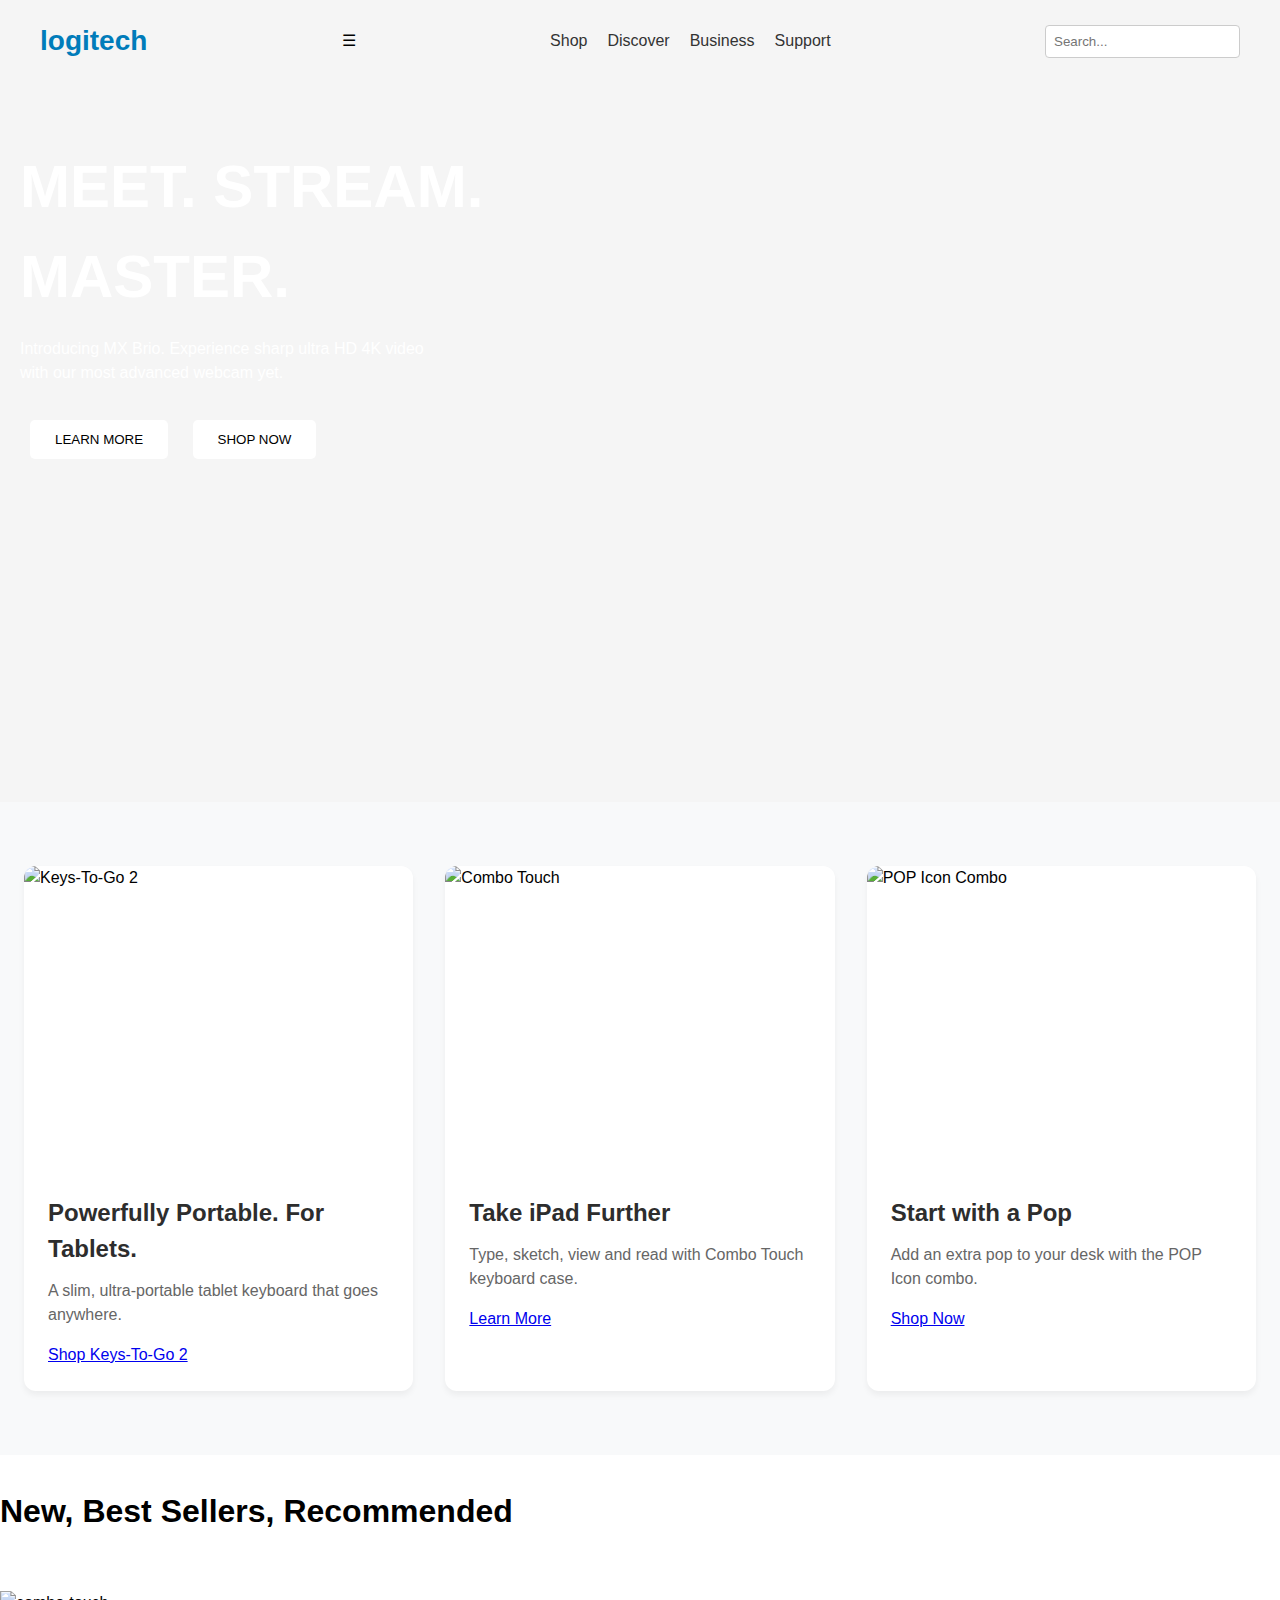
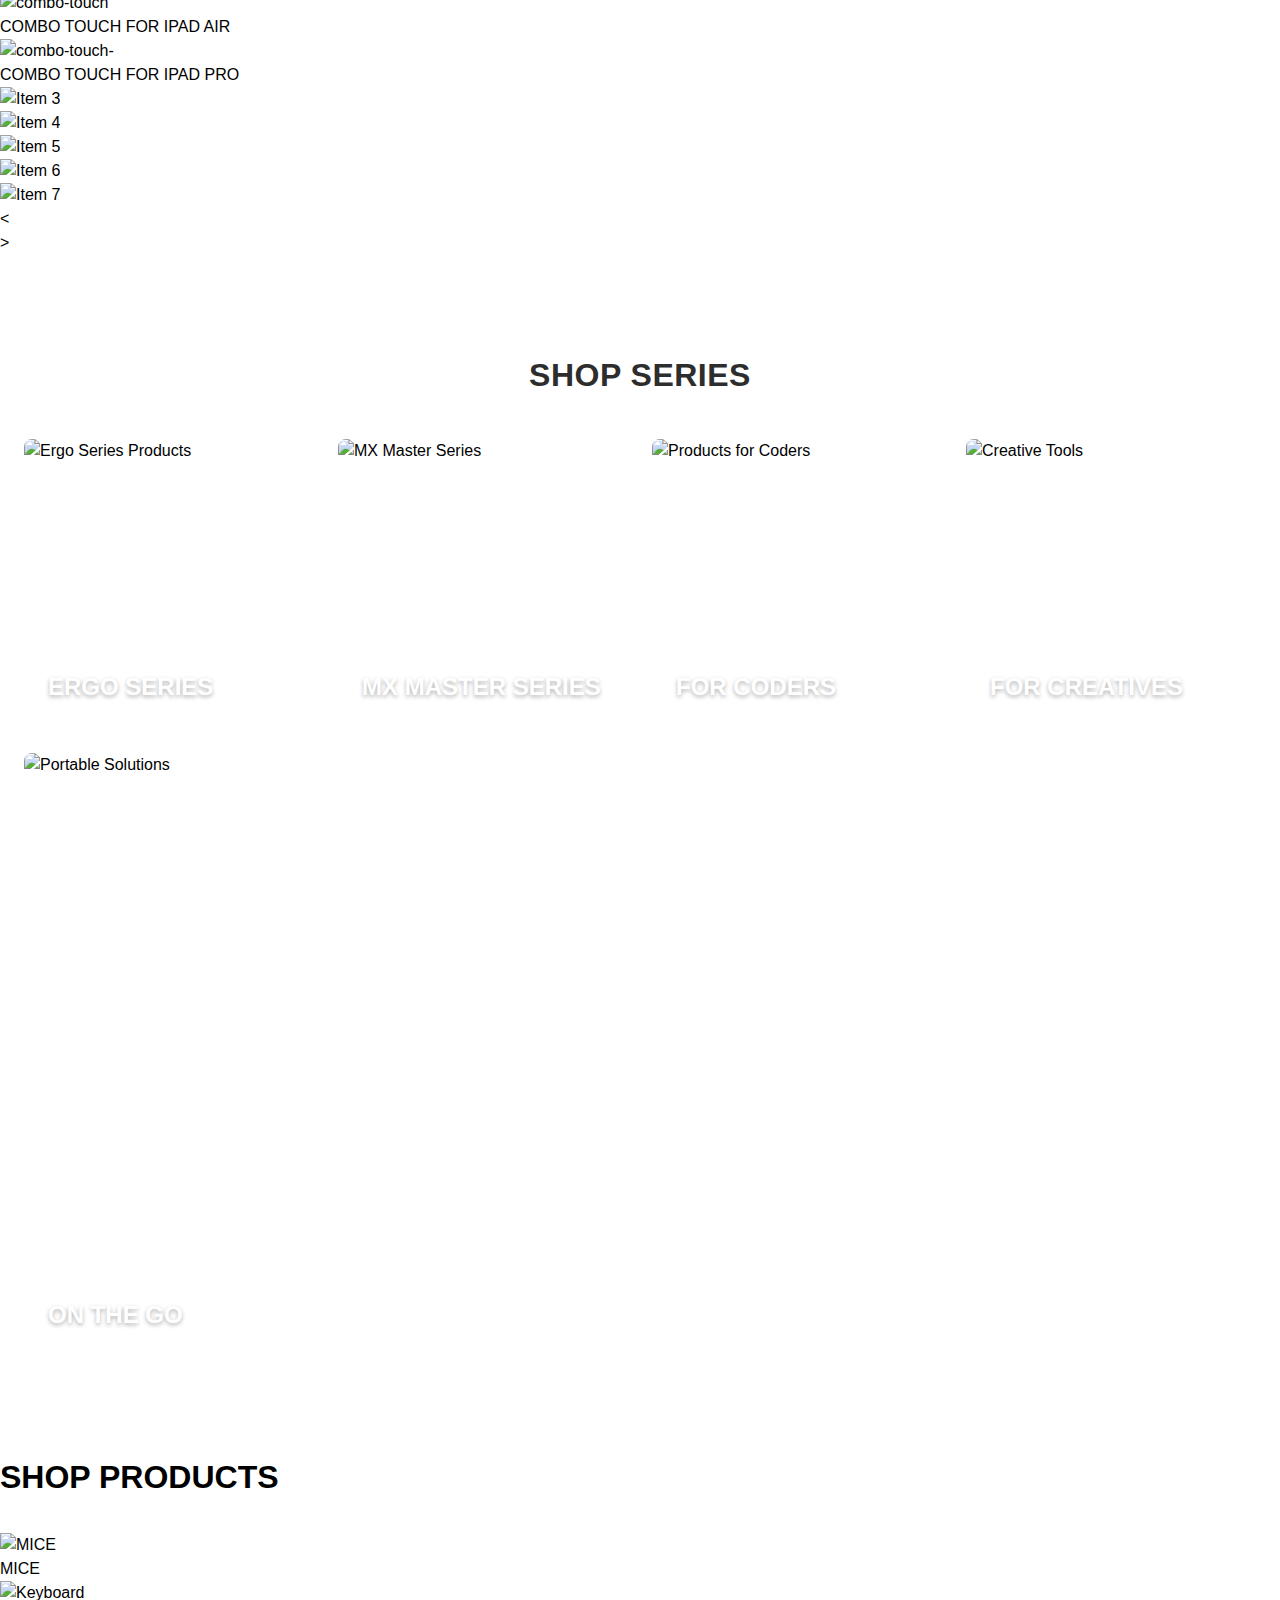
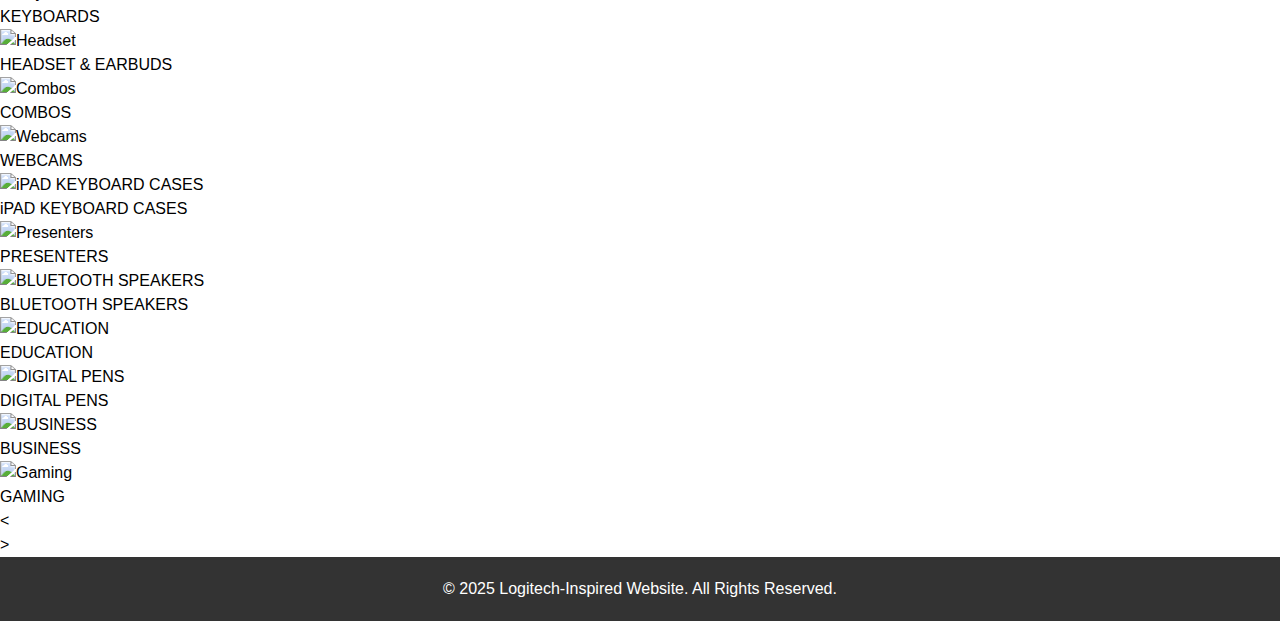
==== task_1.html @ 25898914 "Add files via upload" ====
<!DOCTYPE html>
<html lang="en">
<head>
    <meta charset="UTF-8">
    <meta name="viewport" content="width=device-width, initial-scale=1.0">
    <title>Logitech-Inspired Website</title>
    <link rel="stylesheet" href="task_1.css">
</head>
<body>

    <header>
        <div class="topmost">

        </div>
        <nav>
            <div class="logo">logitech</div>
            <div class="hamburger" id="hamburger-menu">
                <span>&#9776;</span>
            </div>
            <ul id="nav-links">
                <li><a href="#">Shop</a></li>
                <li><a href="#">Discover</a></li>
                <li><a href="#">Business</a></li>
                <li><a href="#">Support</a></li>
            </ul>
            <input type="text" placeholder="Search...">
        </nav>
        <div class="hero">
            <h1>MEET. STREAM.<br> MASTER.</h1>
            <p>Introducing MX Brio. Experience sharp ultra HD 4K video <br> with our most advanced webcam yet.</p>
            <button>LEARN MORE</button>
            <button>SHOP NOW</button>
        </div>
    </header>

    <section class="featured">
        <div class="featured-container">
            <div class="featured-grid">
                <!-- Item 1 -->
                <div class="featured-card">
                    <div class="featured-image">
                        <img src="https://resource.logitech.com/w_389,c_lfill,ar_1:1,q_auto,f_auto,dpr_2.0/d_transparent.gif/content/dam/logitech/en/homepage/keys-to-go-2-hpb-secondary.jpg?v=1" alt="Keys-To-Go 2">
                    </div>
                    <div class="featured-content">
                        <h2>Powerfully Portable. For Tablets.</h2>
                        <p>A slim, ultra-portable tablet keyboard that goes anywhere.</p>
                        <a href="https://www.logitech.com/en-in/products/tablet-keyboards/keys-to-go2-universal.html" target="_blank">Shop Keys-To-Go 2</a>
                    </div>
                </div>
    
                <!-- Item 2 -->
                <div class="featured-card">
                    <div class="featured-image">
                        <img src="https://resource.logitech.com/w_389,c_lfill,ar_1:1,q_auto,f_auto,dpr_2.0/d_transparent.gif/content/dam/logitech/en/homepage/combo-touch-ipad-air-12.9-inch-hpb-desktop1.jpg?v=1" alt="Combo Touch">
                    </div>
                    <div class="featured-content">
                        <h2>Take iPad Further</h2>
                        <p>Type, sketch, view and read with Combo Touch keyboard case.</p>
                        <a href="https://www.logitech.com/en-in/products/ipad-keyboards/combo-touch-ipad-learn.html" target="_blank">Learn More</a>
                    </div>
                </div>
    
                <!-- Item 3 -->
                <div class="featured-card">
                    <div class="featured-image">
                        <img src="https://resource.logitech.com/w_389,c_lfill,ar_1:1,q_auto,f_auto,dpr_2.0/d_transparent.gif/content/dam/logitech/en/homepage/pop-icon-hpb-secondary.jpg?v=1" alt="POP Icon Combo">
                    </div>
                    <div class="featured-content">
                        <h2>Start with a Pop</h2>
                        <p>Add an extra pop to your desk with the POP Icon combo.</p>
                        <a href="https://www.logitech.com/en-in/products/combos/pop-icon-combo.html" target="_blank">Shop Now</a>
                    </div>
                </div>
            </div>
        </div>
    </section>

    <section class="carousel">
        <h2>New, Best Sellers, Recommended</h2>
        <br>
        <div class="carousel-container">
            <div class="slider">
                <div class="slide"><img src="https://resource.logitech.com/w_350,c_fit,q_auto,f_auto,dpr_2.0/d_transparent.gif/content/dam/logitech/en/products/mobility/combo-touch-for-ipad-air/gallery/us-int-combo-touch-ipad-air-11-inch-gallery1.png" alt="combo-touch"><p>COMBO TOUCH FOR IPAD AIR</p></div>
                <div class="slide"><img src="https://resource.logitech.com/w_350,c_fit,q_auto,f_auto,dpr_2.0/d_transparent.gif/content/dam/logitech/en/products/mobility/combo-touch-for-ipad-pro/gallery/combo-touch-ipad-pro-11-inch-gallery2.png" alt="combo-touch-"><p>COMBO TOUCH FOR IPAD PRO</p></div>
                <div class="slide"><img src="images/item3.webp" alt="Item 3"></div>
                <div class="slide"><img src="images/item3.webp" alt="Item 4"></div>
                <div class="slide"><img src="images/item3.webp" alt="Item 5"></div>
                <div class="slide"><img src="images/item3.webp" alt="Item 6"></div>
                <div class="slide"><img src="images/item3.webp" alt="Item 7"></div>
            </div>
        </div>
        <!-- Arrows for Carousel - Now positioned below the carousel -->
        <div class="carousel-arrows">
            <div id="prev-arrow-carousel" class="arrow">&lt;</div>
            <div id="next-arrow-carousel" class="arrow">&gt;</div>
        </div>
    </section>

    <section class="shop-series">
        <div class="series-container">
            <h2 class="section-heading">SHOP SERIES</h2>
            
            <div class="series-grid">
                <!-- Ergo Series -->
                <article class="series-card">
                    <div class="card-image">
                        <img src="https://resource.logitech.com/w_440,h_371,c_lfill,q_auto,f_auto,dpr_2.0/content/dam/logitech/en/homepage/product-grid/2024-update/ergo-series-horizontal-gallery-desktop-a.jpg?v=1" alt="Ergo Series Products" loading="lazy">
                        <div class="series-content">
                            <h3 class="series-title">ERGO SERIES</h3>
                        </div>
                    </div>
                </article>
    
                <!-- MX Master Series -->
                <article class="series-card">
                    <div class="card-image">
                        <img src="https://resource.logitech.com/w_440,h_371,c_lfill,q_auto,f_auto,dpr_2.0/content/dam/logitech/en/homepage/product-grid/2024-update/mx-master-series-vertical-gallery-desktop-b.jpg?v=1" alt="MX Master Series" loading="lazy">
                        <div class="series-content">
                            <h3 class="series-title">MX MASTER SERIES</h3>
                        </div>
                    </div>
                </article>
    
                <!-- For Coders -->
                <article class="series-card">
                    <div class="card-image">
                        <img src="https://resource.logitech.com/w_440,h_371,c_lfill,q_auto,f_auto,dpr_2.0/content/dam/logitech/en/homepage/product-grid/2024-update/mx-for-coders-vertical-gallery-desktop-d.jpg?v=1" alt="Products for Coders" loading="lazy">
                        <div class="series-content">
                            <h3 class="series-title">FOR CODERS</h3>
                        </div>
                    </div>
                </article>
    
                <!-- For Creatives -->
                <article class="series-card">
                    <div class="card-image">
                        <img src="https://resource.logitech.com/w_440,h_371,c_lfill,q_auto,f_auto,dpr_2.0/content/dam/logitech/en/homepage/product-grid/2024-update/mx-for-creatives-horizontal-gallery-desktop-f.jpg?v=1" alt="Creative Tools" loading="lazy">
                        <div class="series-content">
                            <h3 class="series-title">FOR CREATIVES</h3>
                        </div>
                    </div>
                </article>
    
                <!-- On The Go -->
                <article class="series-card wide-card">
                    <div class="card-image">
                        <img src="https://resource.logitech.com/w_880,h_371,c_lfill,q_auto,f_auto,dpr_2.0/content/dam/logitech/en/homepage/product-grid/2024-update/on-the-go-horizontal-gallery-desktop-e.jpg?v=1" alt="Portable Solutions" loading="lazy">
                        <div class="series-content">
                            <h3 class="series-title">ON THE GO</h3>
                        </div>
                    </div>
                </article>
            </div>
        </div>
    </section> 

    <section class="shop-products">
        <h2>SHOP PRODUCTS</h2>
        <div class="product-grid">
            <div class="product">
                <img src="https://resource.logitech.com/w_440,h_495,c_lfill,q_auto,f_auto,dpr_2.0/content/dam/logitech/en/homepage/product-grid/2024-update/mice-vertical-gallery-desktop-2-a.jpg?v=1" alt="MICE">
                <p>MICE</p>
            </div>
            <div class="product">
                <img src="https://resource.logitech.com/w_440,h_248,c_lfill,q_auto,f_auto,dpr_2.0/content/dam/logitech/en/homepage/product-grid/2024-update/keyboards-horizontal-gallery-desktop-2-c.jpg?v=1" alt="Keyboard">
                <p>KEYBOARDS</p>
            </div>
            <div class="product">
                <img src="https://resource.logitech.com/w_440,h_495,c_lfill,q_auto,f_auto,dpr_2.0/content/dam/logitech/en/homepage/product-grid/2024-update/headsets-earbuds-vertical-gallery-desktop-2-e.jpg?v=1" alt="Headset">
                
                <p>HEADSET & EARBUDS</p>
            </div>
            <div class="product">
                <img src="https://resource.logitech.com/w_440,h_495,c_lfill,q_auto,f_auto,dpr_2.0/content/dam/logitech/en/homepage/product-grid/2024-update/combo-vertical-gallery-desktop-2-d.jpg?v=1" alt="Combos">
                
                <p>COMBOS</p>
            </div>
            <div class="product">
                <img src="https://resource.logitech.com/w_440,h_248,c_lfill,q_auto,f_auto,dpr_2.0/content/dam/logitech/en/homepage/product-grid/2024-update/webcams-horizontal-gallery-desktop-2-f.jpg?v=1" alt="Webcams">
                
                <p>WEBCAMS</p>
            </div>
            <div class="product">
                <img src="https://resource.logitech.com/w_440,h_248,c_lfill,q_auto,f_auto,dpr_2.0/content/dam/logitech/en/homepage/product-grid/2024-update/ipad-keyboard-cases-horizontal-gallery-desktop-2-b.jpg?v=1" alt="iPAD KEYBOARD CASES">
                <p>iPAD KEYBOARD CASES</p>
            </div>
            <div class="product">
                <img src="https://resource.logitech.com/w_440,h_248,c_lfill,q_auto,f_auto,dpr_2.0/content/dam/logitech/en/homepage/product-grid/2024-update/presenters-horizontal-gallery-desktop-2-g.jpg?v=1" alt="Presenters">
                <p>PRESENTERS</p>
            </div>
            <div class="product">
                <img src="https://resource.logitech.com/w_440,h_495,c_lfill,q_auto,f_auto,dpr_2.0/content/dam/logitech/en/homepage/product-grid/2024-update/bluetooth-speakers-vertical-gallery-desktop-2-h.jpg?v=1" alt="BLUETOOTH SPEAKERS">
                <p>BLUETOOTH SPEAKERS</p>
            </div>
            <div class="product">
                <img src="https://resource.logitech.com/w_440,h_495,c_lfill,q_auto,f_auto,dpr_2.0/content/dam/logitech/en/homepage/product-grid/2024-update/education-vertical-gallery-desktop-2-i.jpg?v=1" alt="EDUCATION">
                <p>EDUCATION</p>
            </div>
            <div class="product">
                <img src="https://resource.logitech.com/w_440,h_248,c_lfill,q_auto,f_auto,dpr_2.0/content/dam/logitech/en/homepage/product-grid/2024-update/digital-pens-horizontal-gallery-desktop-2-k.jpg?v=1" alt="DIGITAL PENS">
                <p>DIGITAL PENS</p>
            </div>
            <div class="product">
                <img src="https://resource.logitech.com/w_440,h_248,c_lfill,q_auto,f_auto,dpr_2.0/content/dam/logitech/en/homepage/product-grid/2024-update/business-horizontal-gallery-desktop-2-j.jpg?v=1" alt="BUSINESS">
                <p>BUSINESS</p>
            </div>
            <div class="product">
                <img src="https://resource.logitech.com/w_440,h_495,c_lfill,q_auto,f_auto,dpr_2.0/content/dam/logitech/en/homepage/product-grid/2024-update/gaming-vertical-gallery-desktop-2-l.jpg?v=1" alt="Gaming">
                <p>GAMING</p>
            </div>
        </div>
        <!-- Arrows for Shop Products - Now positioned below the product grid -->
        <div class="shop-arrows">
            <div id="prev-arrow-shop" class="arrow">&lt;</div>
            <div id="next-arrow-shop" class="arrow">&gt;</div>
        </div>
    </section>

    <footer>
        <p>© 2025 Logitech-Inspired Website. All Rights Reserved.</p>
    </footer>
</body>
</html>
---- task_1.css ----
/* styles.css */

/* General Reset */
* {
    margin: 0;
    padding: 0;
    box-sizing: border-box;
}

body {
    font-family: 'Helvetica Neue', Arial, sans-serif;
    line-height: 1.5;
    color: black;
    width: 100%;
}
/* Improvise-1 */

h1 {
    font-size: 3rem;
    font-weight: 700;
    margin-bottom: 1.5rem;
}

h2 {
    font-size: 2rem;
    font-weight: 600;
    margin: 2rem 0;
}

/* Header Styles */
header {
    background-color: #f5f5f5;
}

nav {
    display: flex;
    justify-content: space-between;
    align-items: center;
    padding: 20px 40px;
}

.logo {
    font-size: 28px;
    font-weight: bold;
    color: #007cba; /* Logitech blue */
}

#nav-links {
    list-style-type: none;
    display: flex;
}

#nav-links li {
    margin-right: 20px;
}

#nav-links a {
    text-decoration: none;
    color: #333;
    font-weight: 500;
}

input[type="text"] {
    padding: 8px;
    border-radius: 4px;
    border: 1px solid #ccc;
}
/* Hero Section */
.hero {
    text-align: left;
    color: white;

    /* Background properties */
    background-image: url('https://resource.logitech.com/w_1800,h_1800,c_limit,q_auto,f_auto,dpr_1.0/d_transparent.gif/content/dam/logitech/en/homepage/mx-brio-hpb-desktop.jpg?v=1');
    background-repeat: no-repeat;
    background-position: center;
    background-size: cover;

    /* Height: pick a suitable min-height so users see a hero-sized area */
    min-height: 80vh;

    /* Optional padding */
    padding: 60px 20px;
}

.hero h1 {
    font-size: 60px;
    margin-bottom: 15px;
}

.hero p {
    margin-bottom: 25px;
}

.hero button {
    margin: 10px;
    padding: 12px 25px;
    border-radius: 5px;
    border: none;
    background-color: white;
    color: black;
    cursor: pointer;
}
.hero button:hover{
    background-color: transparent;
    color: black;
    border: white;
}

/* Featured Section */
/* Featured Section Styles */
.featured {
    padding: 4rem 1.5rem;
    background: #f8f9fa;
}

.featured-container {
    max-width: 1280px;
    margin: 0 auto;
}

.featured-grid {
    display: grid;
    grid-template-columns: repeat(auto-fit, minmax(300px, 1fr));
    gap: 2rem;
}

.featured-card {
    background: white;
    border-radius: 12px;
    overflow: hidden;
    transition: transform 0.3s ease, box-shadow 0.3s ease;
    box-shadow: 0 4px 6px rgba(0, 0, 0, 0.05);
}

.featured-card:hover {
    transform: translateY(-5px);
    box-shadow: 0 8px 15px rgba(0, 0, 0, 0.1);
}

.featured-image {
    position: relative;
    padding-top: 70%; /* 16:9 aspect ratio */
    overflow: hidden;
}

.featured-image img {
    position: absolute;
    top: 0;
    left: 0;
    width: 100%;
    height: 100%;
    object-fit: cover;
}

.featured-content {
    padding: 1.5rem;
}

.featured-content h2 {
    font-size: 1.5rem;
    color: #2d2d2d;
    margin-bottom: 0.75rem;
}

.featured-content p {
    color: #666;
    margin-bottom: 1rem;
    line-height: 1.5;
}

.featured-link {
    display: inline-block;
    color: #007cba;
    text-decoration: none;
    font-weight: 500;
    transition: color 0.2s ease;
}

.featured-link:hover {
    color: #005f8b;
}

/* Responsive Design */
@media (max-width: 768px) {
    .featured {
        padding: 2rem 1rem;
    }
    
    .featured-content h2 {
        font-size: 1.25rem;
    }
}

@media (max-width: 480px) {
    .featured-grid {
        grid-template-columns: 1fr;
    }
}


/* Shop Series Styles */
.shop-series {
    padding: 4rem 1.5rem;
    background: white;
}

.series-container {
    max-width: 1280px;
    margin: 0 auto;
}

.section-heading {
    font-size: 2rem;
    font-weight: 600;
    color: #2d2d2d;
    text-align: center;
    margin-bottom: 2.5rem;
    text-transform: uppercase;
    letter-spacing: 0.5px;
}

.series-grid {
    display: grid;
    grid-template-columns: repeat(4, 1fr);
    gap: 1.5rem;
}

.series-card {
    position: relative;
    border-radius: 8px;
    overflow: hidden;
    transition: transform 0.3s ease;
}

.series-card:hover {
    transform: translateY(-5px);
}

.card-image {
    position: relative;
    padding-top: 100%; /* 1:1 aspect ratio */
}

.card-image img {
    position: absolute;
    top: 0;
    left: 0;
    width: 100%;
    height: 100%;
    object-fit: cover;
    object-position: center;
}

.series-content {
    position: absolute;
    bottom: 1.5rem;
    left: 1.5rem;
    z-index: 2;
}

.series-title {
    color: #ffffff;
    font-size: 1.5rem;
    font-weight: 600;
    text-shadow: 0 2px 4px rgba(0,0,0,0.3);
    margin: 0;
}

/* Wide Card */
.wide-card {
    grid-column: span 2;
}

/* Responsive Design */
@media (max-width: 1024px) {
    .series-grid {
        grid-template-columns: repeat(3, 1fr);
    }
    
    .wide-card {
        grid-column: span 3;
    }
}

@media (max-width: 768px) {
    .shop-series {
        padding: 2rem 1rem;
    }
    
    .section-heading {
        font-size: 1.75rem;
        margin-bottom: 2rem;
    }
    
    .series-grid {
        grid-template-columns: repeat(2, 1fr);
        gap: 1rem;
    }
    
    .wide-card {
        grid-column: span 2;
    }
}

@media (max-width: 480px) {
    .series-grid {
        grid-template-columns: 1fr;
    }
    
    .wide-card {
        grid-column: span 1;
    }
    
    .series-title {
        font-size: 1.25rem;
    }
}
.item img,
.series-grid img,
.product-grid img {
    max-width: 100%;
    height: auto;
    display: block;
    object-fit: cover;
}
/* Footer Styles */
footer {
    background-color: #333; /* Dark footer background */
    color: white; /* White text for contrast */
    text-align: center;
    padding: 20px;
    width: 100%;
}
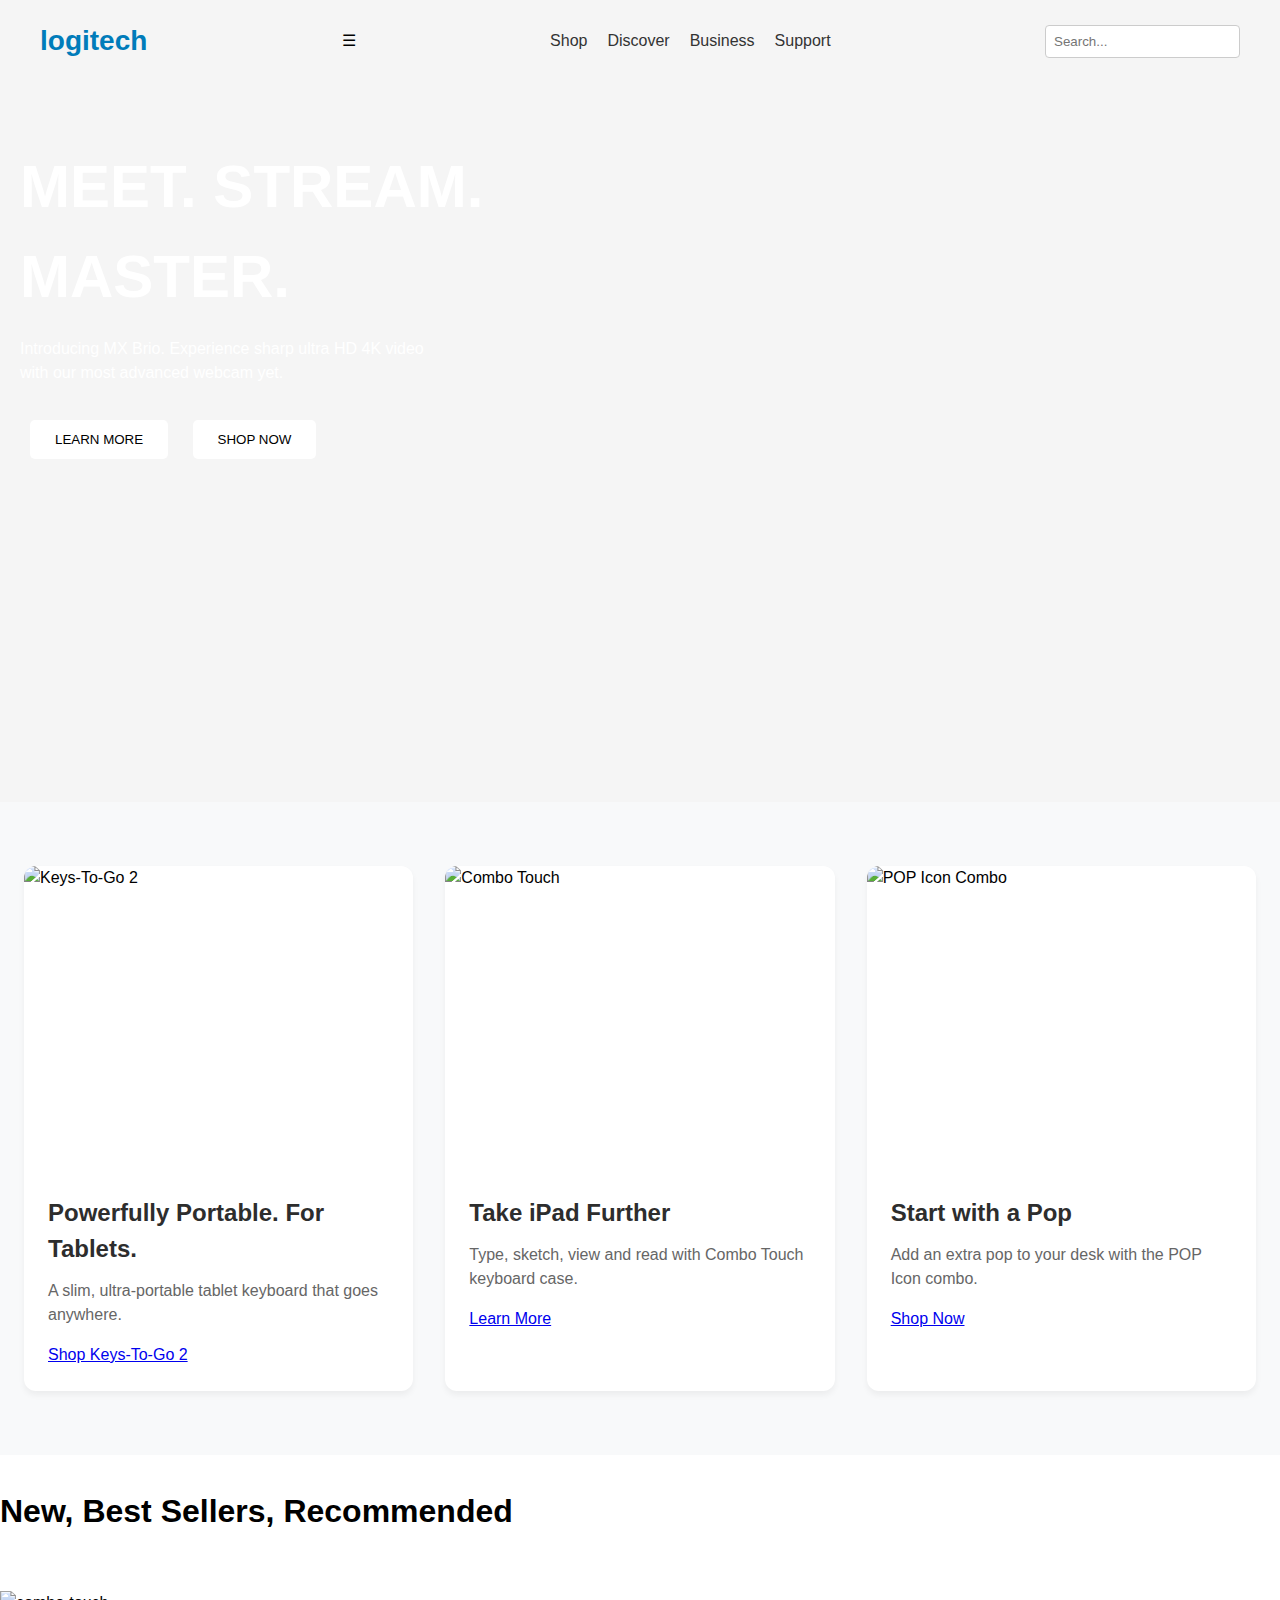
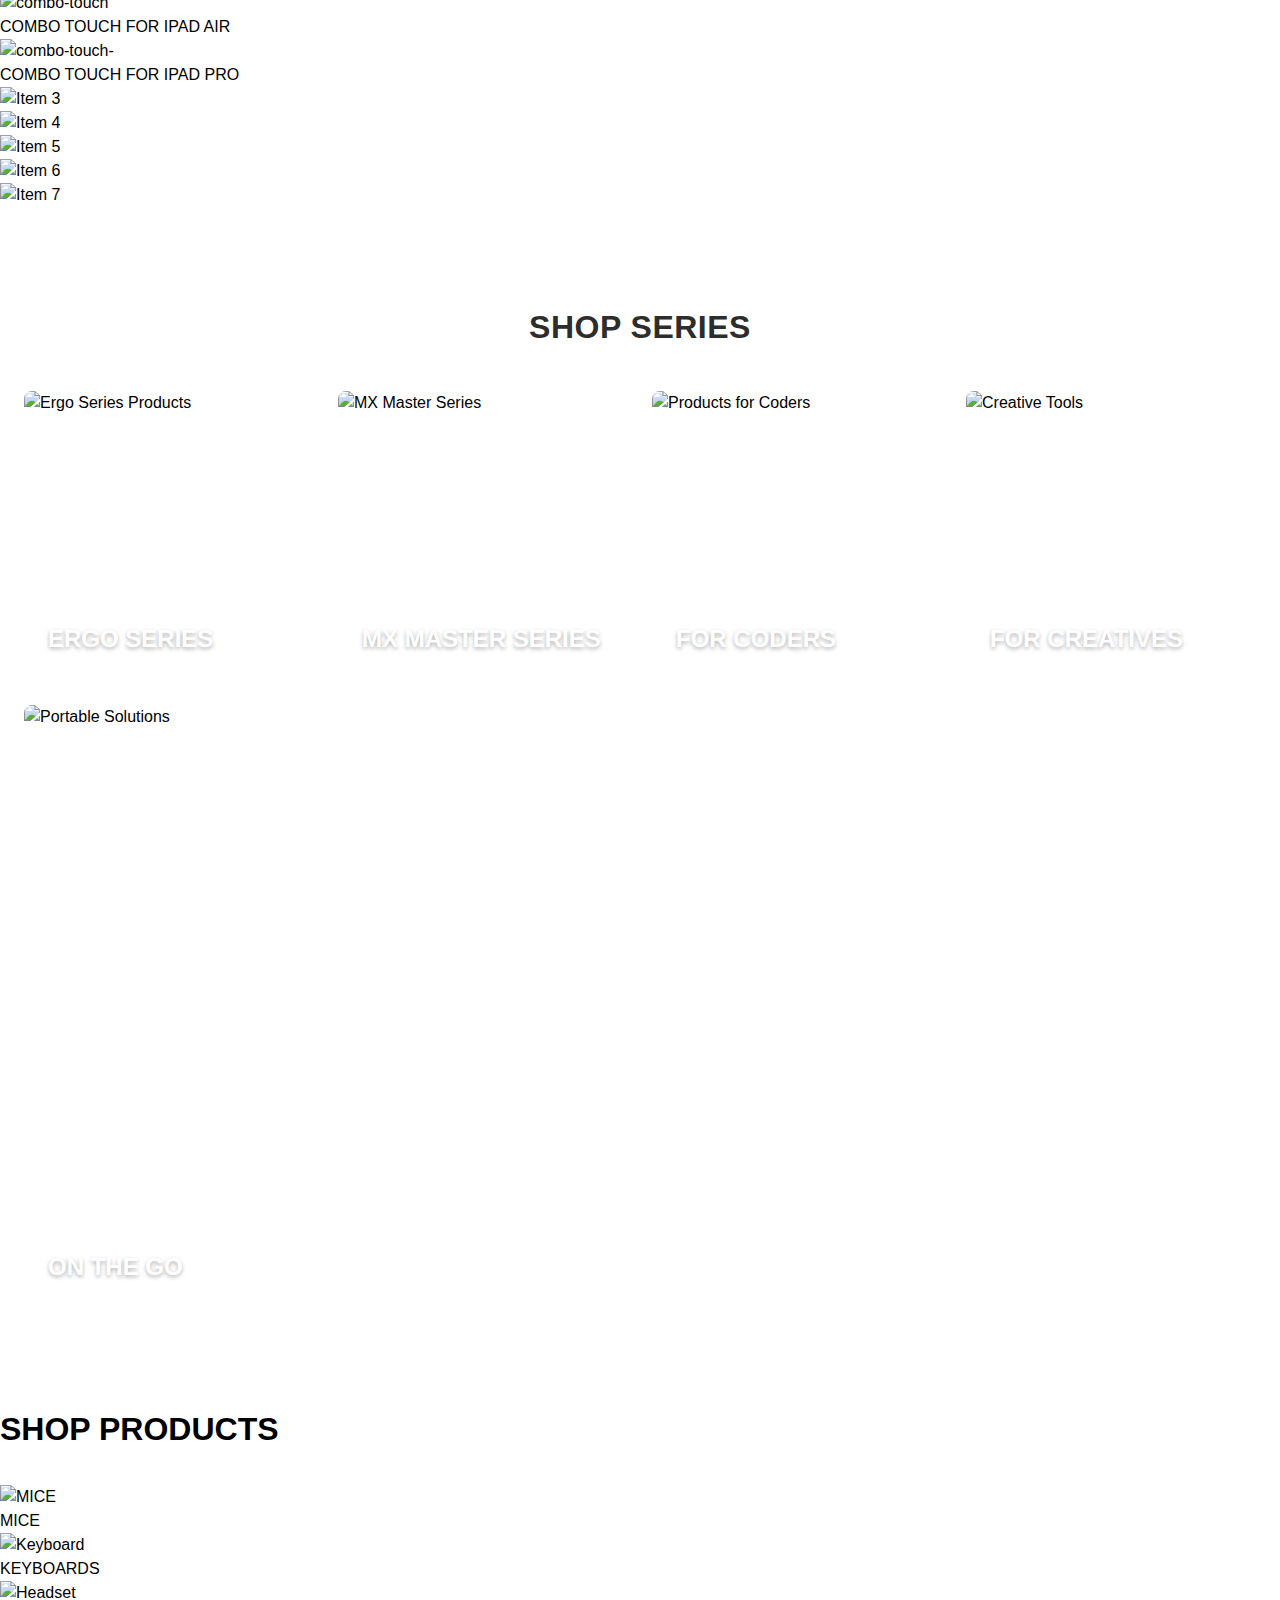
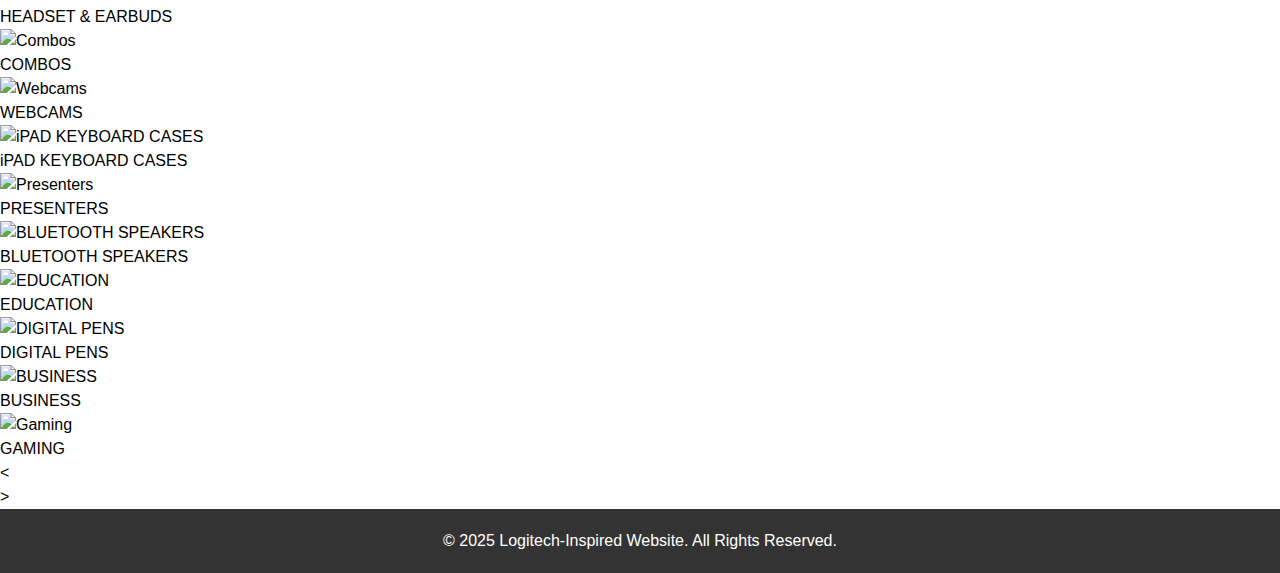
==== commit 26e2d6cb: "Update task_1.html" ====
--- a/task_1.html
+++ b/task_1.html
@@ -3,7 +3,7 @@
 <head>
     <meta charset="UTF-8">
     <meta name="viewport" content="width=device-width, initial-scale=1.0">
-    <title>Logitech-Inspired Website</title>
+    <title>Logitech-task_1</title>
     <link rel="stylesheet" href="task_1.css">
 </head>
 <body>
@@ -89,11 +89,6 @@
                 <div class="slide"><img src="images/item3.webp" alt="Item 7"></div>
             </div>
         </div>
-        <!-- Arrows for Carousel - Now positioned below the carousel -->
-        <div class="carousel-arrows">
-            <div id="prev-arrow-carousel" class="arrow">&lt;</div>
-            <div id="next-arrow-carousel" class="arrow">&gt;</div>
-        </div>
     </section>
 
     <section class="shop-series">
